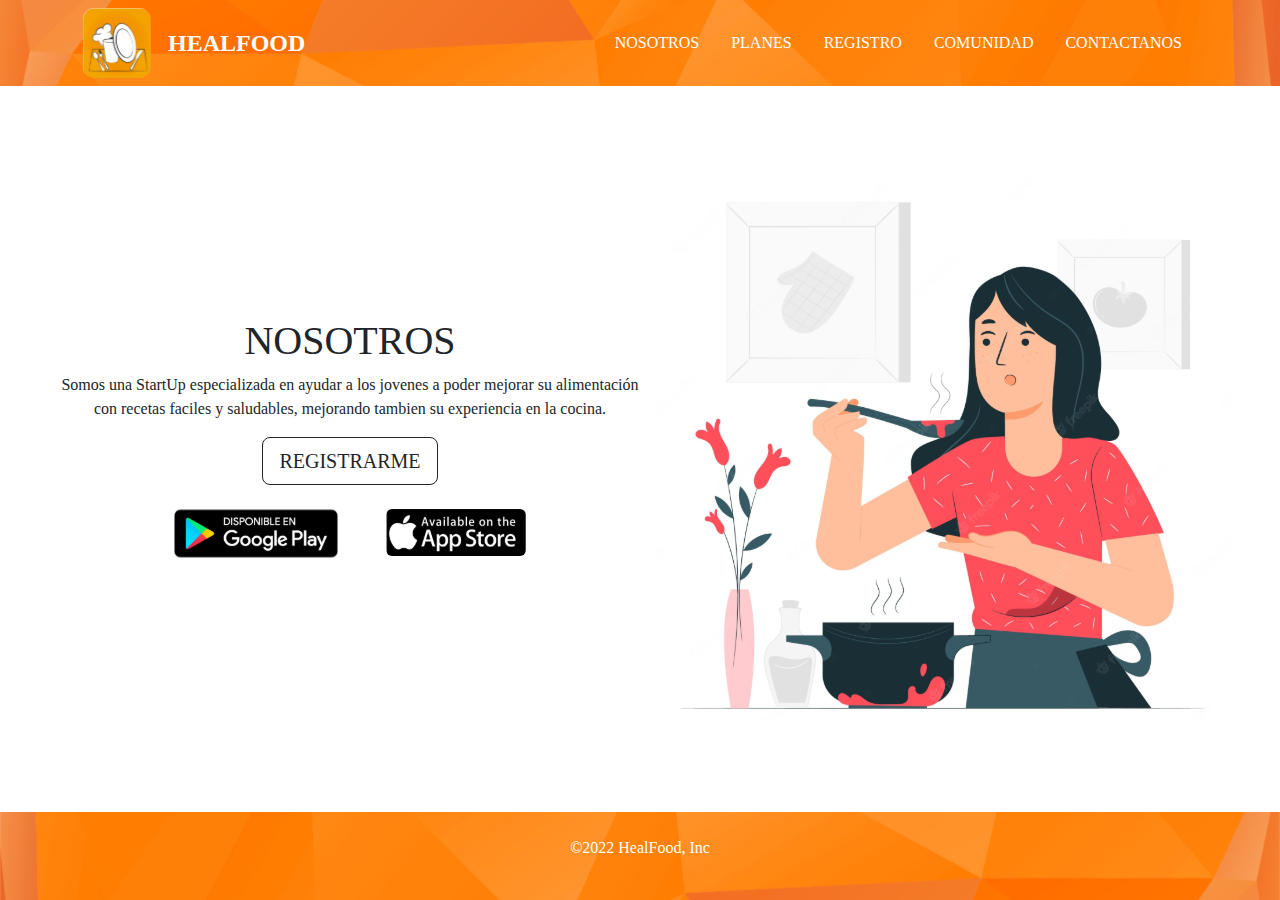
==== index.html @ a51e01f5 "commit de David" ====
<!DOCTYPE html>
<html lang="es">
  <head>
    <meta charset="UTF-8" />
    <meta http-equiv="X-UA-Compatible" content="IE=edge" />
    <meta name="viewport" content="width=device-width, initial-scale=1.0" />
    <link href="./bootstrap/css/bootstrap.min.css" rel="stylesheet" />
    <link rel="stylesheet" href="./styles/styles.css" />
    <title>HealFood</title>
  </head>
  <body>
    <header class="HF px-4 py-2">
      <div class="container">
        <div
          class="d-flex flex-wrap align-items-center justify-content-center justify-content-lg-start"
        >
          <a
            href="./index.html"
            class="d-flex align-items-center my-2 my-lg-0 me-lg-auto text-white text-decoration-none justify-content-lg-start"
          >
            <img
              src="./images/logo.svg"
              alt="Logo"
              width="70px"
              height="70px"
            /><span
              class="px-3"
              style="font-family: Roboto; font-weight: bold; font-size: 24px"
              >HEALFOOD</span
            >
          </a>
          <ul
            class="nav col-12 col-lg-auto my-2 justify-content-center my-md-0 text-small"
          >
            <li>
              <a href="./index.html" class="link-header nav-link text-white">
                NOSOTROS
              </a>
            </li>
            <li>
              <a
                href="./pages/planes.html"
                class="link-header nav-link text-white"
              >
                PLANES
              </a>
            </li>
            <li>
              <a
                href="./pages/registro.html"
                class="link-header nav-link text-white"
              >
                REGISTRO
              </a>
            </li>
            <li>
              <a
                href="./pages/comunidad.html"
                class="link-header nav-link text-white"
              >
                COMUNIDAD
              </a>
            </li>
            <li>
              <a
                href="./pages/contactanos.html"
                class="link-header nav-link text-white"
              >
                CONTACTANOS
              </a>
            </li>
          </ul>
        </div>
      </div>
    </header>
    <div class="page-develop py-5 px-5">
      <div class="container text-center col">
        <h1 style="font-family: Roboto">NOSOTROS</h1>
        <p style="font-family: Roboto">
          Somos una StartUp especializada en ayudar a los jovenes a poder
          mejorar su alimentación con recetas faciles y saludables, mejorando
          tambien su experiencia en la cocina.
        </p>
        <button type="button" class="btn btn-outline-dark btn-lg">
          REGISTRARME
        </button>
        <div class="py-4 d-flex flex-row gap-5 justify-content-center">
          <a href="#"><img src="./images/download-playstore.svg" /></a
          ><a href="#"><img src="./images/download-appstore.svg" /></a>
        </div>
      </div>
      <div class="col">
        <img
          src="./images/nosotros-image.svg"
          alt="image-nosotros"
          class="img-fluid"
        />
      </div>
    </div>
    <div class="FT container-fluid">
      <footer class="py-4">
        <p class="text-center text-white" style="font-family: Roboto">
          &copy;2022 HealFood, Inc
        </p>
      </footer>
    </div>
    <script src="./bootstrap/js/bootstrap.min.js"></script>
  </body>
</html>
---- styles/styles.css ----
body {
  display: flex;
  flex-direction: column;
  height: 100vh;
  font-family: Roboto;
}

.HF {
  background-image: url("../images/header-image.svg");
  background-repeat: no-repeat;
  background-size: cover;
}

.FT {
  background-image: url("../images/footer-image.svg");
  background-repeat: no-repeat;
  background-size: cover;
  text-align: center;
}

.FT-contact {
  background-color: #f56a06;
  font-family: Roboto;
}

.link-header {
  font-family: Roboto;
}

@media (max-width: 992px) {
  .page-develop {
    display: flex;
    flex-direction: column;
    align-items: center;
    justify-content: space-between;
  }

  .contact-develop {
    flex-grow: 1;
  }

  .plan-develop {
    display: flex;
    flex-direction: column;
    justify-content: center;
    align-items: center;
    flex-grow: 1;
    gap: 30px;
    padding: 50px 50px;
  }
  .planCard {
    border: 0px;
    border-radius: 63px;
    padding: 20px;
    width: 350px;
    height: 250px;
  }

  .register-body-develop {
    margin-top: 50px;
    display: flex;
    flex-direction: column;
    gap: 100px;
  }
  .comunity-develop {
    display: flex;
    flex-direction: column;
    align-items: center;
    flex-grow: 1;
    padding: 50px 50px;
  }
  .comunity-body-develop {
    display: flex;
    flex-direction: column;
  }
  .comunity-item {
    display: flex;
    flex-direction: column;
    width: 270px;
    margin-top: 30px;
  }
}

@media (min-width: 992px) {
  .page-develop {
    display: flex;
    flex-direction: row;
    justify-content: space-between;
    align-items: center;
    flex-grow: 1;
  }

  .contact-develop {
    flex-grow: 1;
  }

  .plan-develop {
    display: flex;
    flex-direction: row;
    justify-content: center;
    align-items: flex-start;
    flex-grow: 1;
    gap: 30px;
    padding: 100px 50px;
  }

  .planCard {
    border: 0px;
    border-radius: 63px;
    padding: 30px;
    width: 300px;
    height: 400px;
  }
  .register-body-develop {
    margin-top: 50px;
    display: flex;
    flex-direction: row;
    gap: 100px;
  }

  .comunity-develop {
    display: flex;
    flex-direction: column;
    align-items: center;
    flex-grow: 1;
    padding: 50px 100px;
  }

  .comunity-body-develop {
    margin-top: 50px;
    display: flex;
    flex-direction: row;
    justify-content: space-between;
    gap: 50px;
  }
  .comunity-item {
    display: flex;
    flex-direction: column;
    width: 270px;
  }

  .contact-develop {
    padding: 40px 50px;
    display: flex;
    flex-direction: column;
    align-items: center;
  }

  .body-contact {
    display: grid;
    grid-template-columns: 400px 400px;
    gap: 100px;
  }
}

.register-develop {
  display: flex;
  flex-direction: column;
  align-items: center;
  flex-grow: 1;
}

.register-item {
  display: flex;
  flex-direction: column;
  align-items: center;
  height: 330px;
  justify-content: space-between;
}

.form-left {
  display: flex;
  flex-direction: column;
  gap: 10px;
}
@media (min-width: 768px) and (max-width: 992px) {
  .contact-develop {
    padding: 40px 50px;
  }
  .contact-develop {
    padding: 40px 50px;
    display: flex;
    flex-direction: column;
    justify-content: center;
    align-items: center;
  }

  .body-contact {
    display: flex;
    flex-direction: row;
    gap: 50px;
  }
}

@media (max-width: 768px) {
  .contact-develop {
    padding: 30px 50px;
    display: flex;
    flex-direction: column;
  }

  .body-contact {
    display: flex;
    flex-direction: column;
    gap: 10px;
  }
}
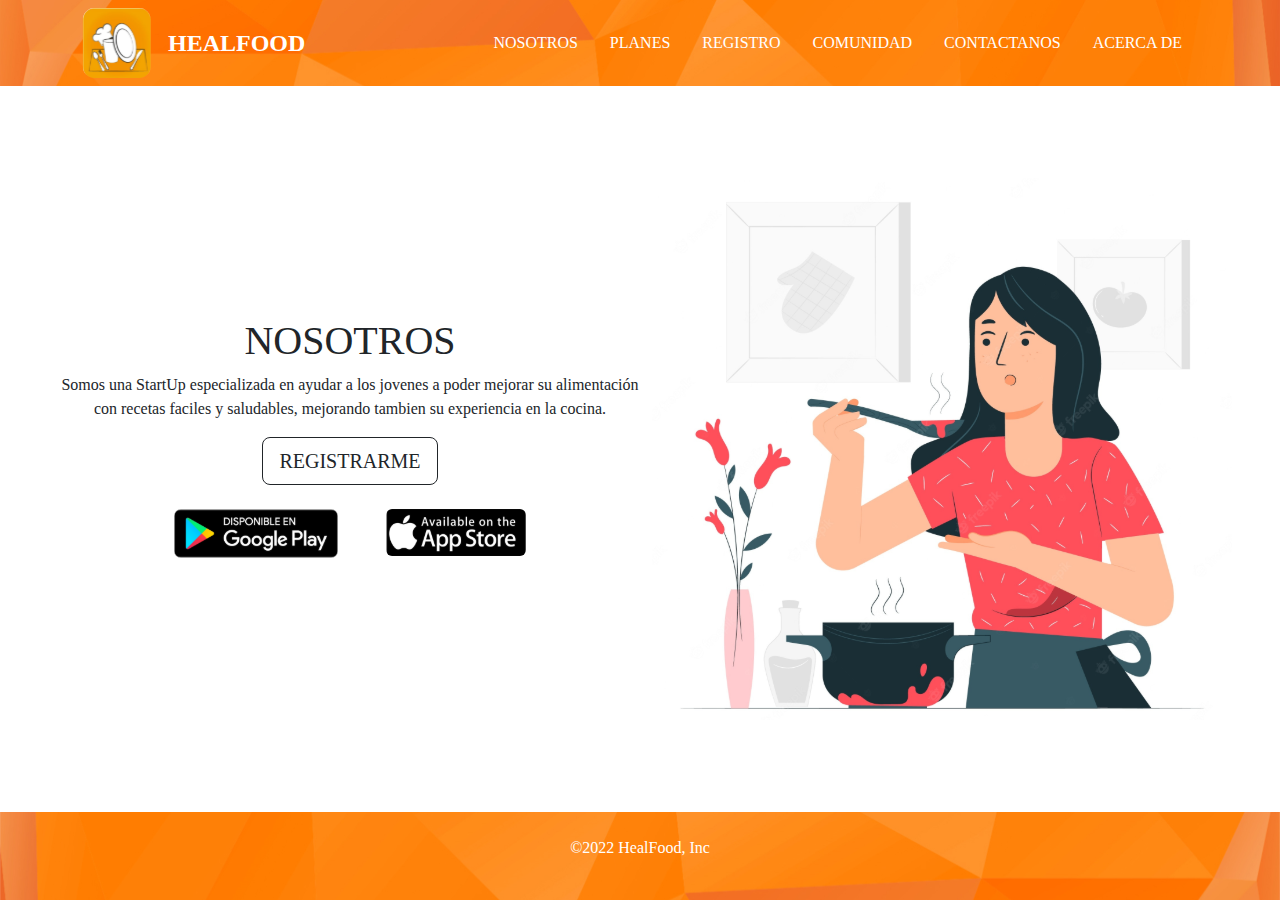
==== commit 47fc82b3: "Add pages "acerca de"" ====
--- a/index.html
+++ b/index.html
@@ -69,6 +69,14 @@
                 CONTACTANOS
               </a>
             </li>
+             <li>
+              <a
+                href="./pages/acerca_de.html"
+                class="link-header nav-link text-white"
+              >
+                ACERCA DE
+              </a>
+            </li>
           </ul>
         </div>
       </div>
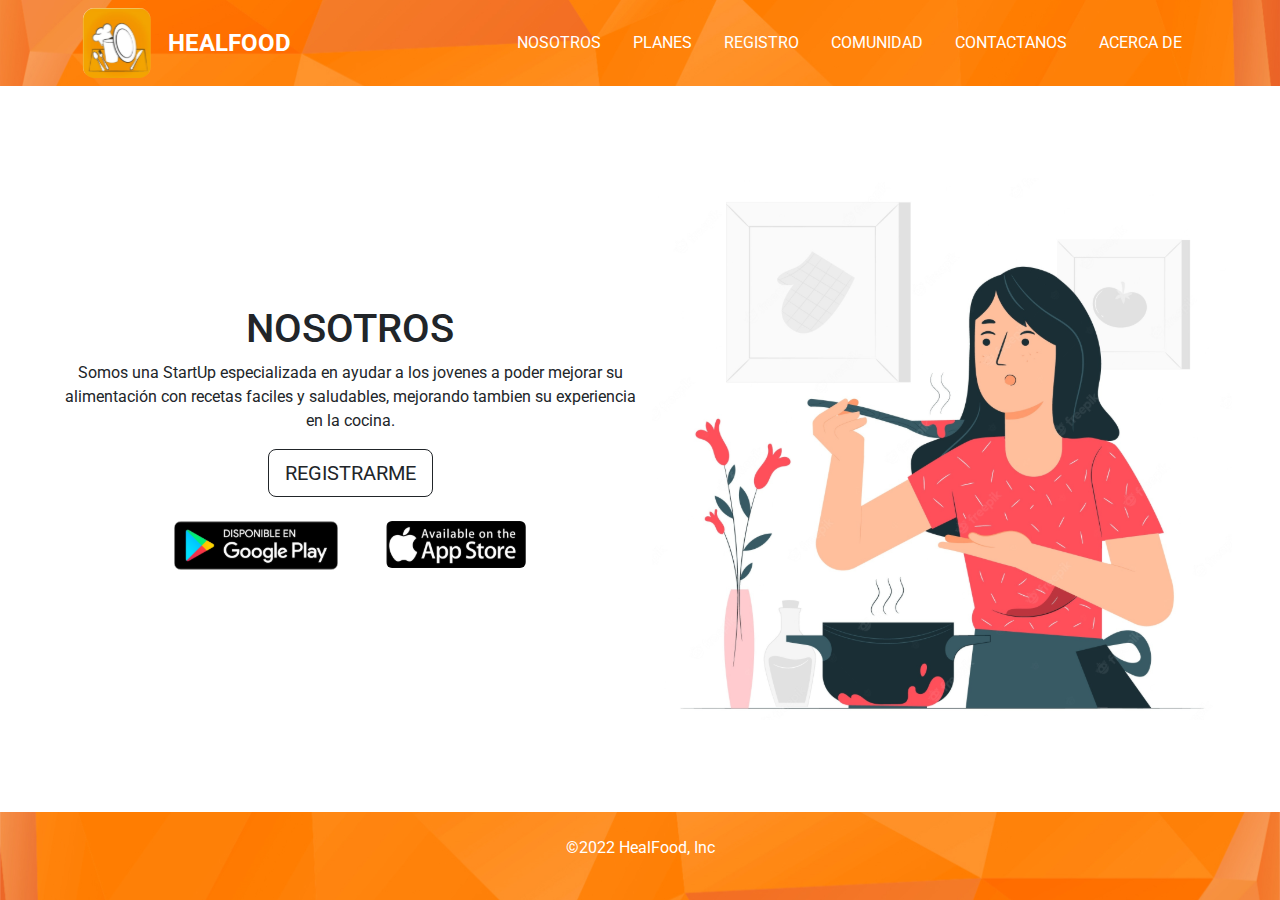
==== commit 88e445da: "add fonts "Roboto"" ====
--- a/index.html
+++ b/index.html
@@ -4,6 +4,12 @@
     <meta charset="UTF-8" />
     <meta http-equiv="X-UA-Compatible" content="IE=edge" />
     <meta name="viewport" content="width=device-width, initial-scale=1.0" />
+     <link rel="preconnect" href="https://fonts.gstatic.com" crossorigin />
+    <link
+      href="https://fonts.googleapis.com/css2?family=Roboto:ital,wght@0,100;0,300;0,400;0,500;0,700;0,900;1,100;1,300;1,400;1,500;1,700;1,900&display=swap"
+      rel="stylesheet"
+    />
+    <link rel="stylesheet" href="./styles/styles.css" />
     <link href="./bootstrap/css/bootstrap.min.css" rel="stylesheet" />
     <link rel="stylesheet" href="./styles/styles.css" />
     <title>HealFood</title>
